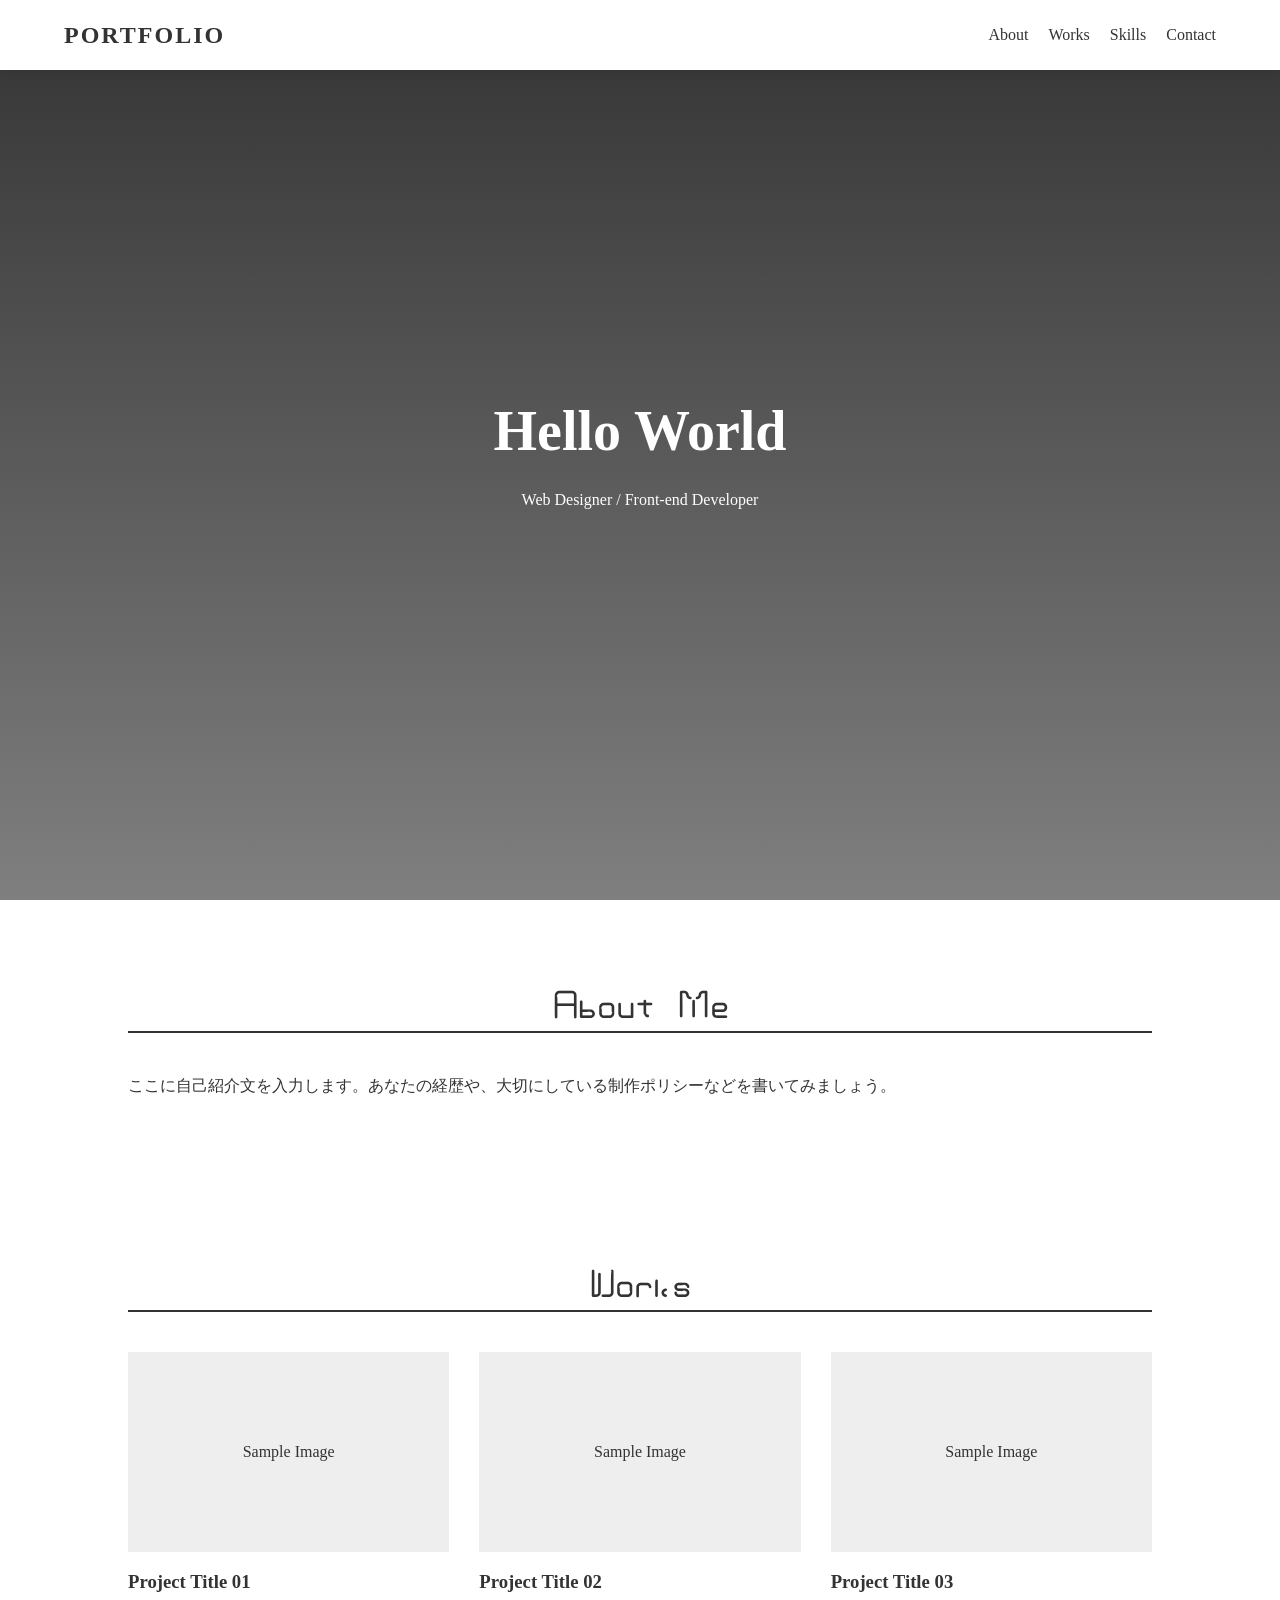
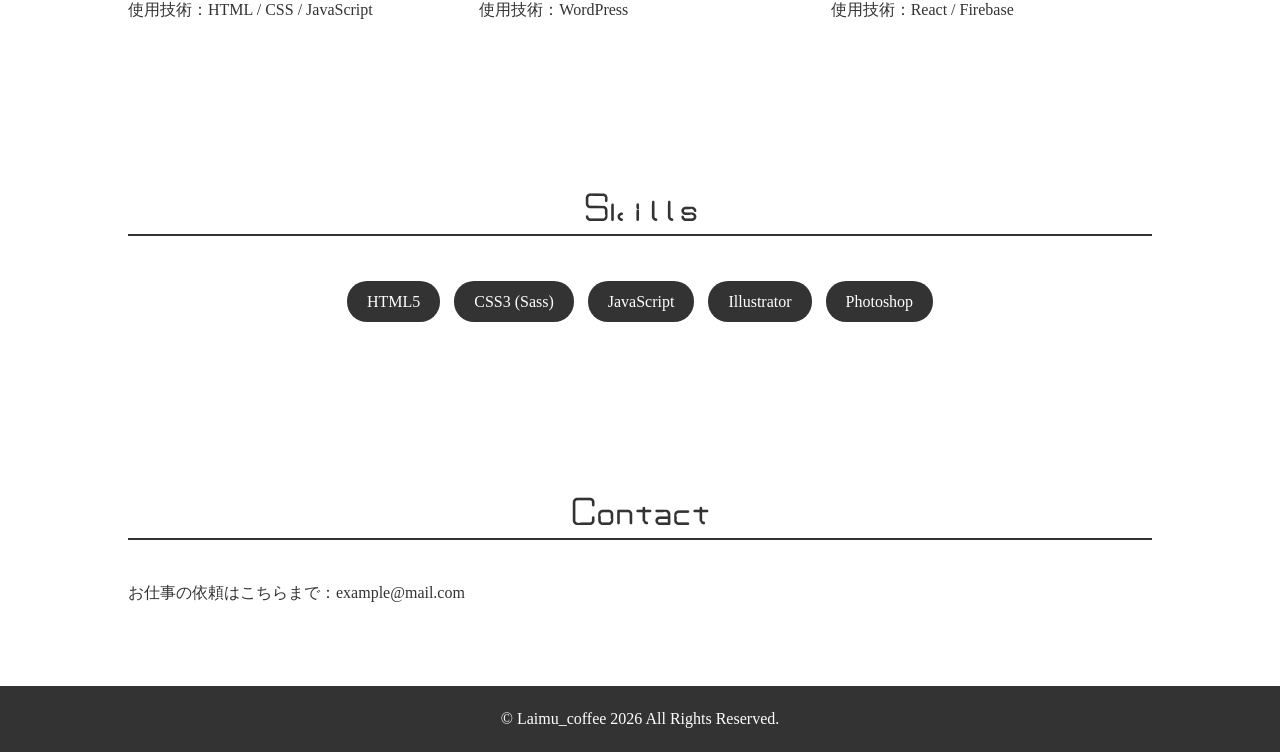
==== index.html @ a6d8a091 "細かい修正点の反映" ====
<!DOCTYPE html>
<html lang="ja">
<head>
    <meta charset="UTF-8">
    <meta name="viewport" content="width=device-width, initial-scale=1.0">
    <title>My Portfolio</title>
    <link rel="stylesheet" href="style.css">
</head>
<body>
    <header>
        <nav>
            <div class="logo">PORTFOLIO</div>
            <ul>
                <li><a href="#about">About</a></li>
                <li><a href="#works">Works</a></li>
                <li><a href="#skills">Skills</a></li>
                <li><a href="#contact">Contact</a></li>
            </ul>
        </nav>
    </header>

    <main>
        <section class="hero">
            <h1>Hello World</h1>
            <p>Web Designer / Front-end Developer</p>
        </section>

        <section id="about" class="container">
            <h2>About Me</h2>
            <div class="about-flex">
                <div class="about-text">
                    <p>ここに自己紹介文を入力します。あなたの経歴や、大切にしている制作ポリシーなどを書いてみましょう。</p>
                </div>
            </div>
        </section>

        <section id="works" class="container">
            <h2>Works</h2>
            <div class="grid">
                <div class="card">
                    <div class="work-img">Sample Image</div>
                    <h3>Project Title 01</h3>
                    <p>使用技術：HTML / CSS / JavaScript</p>
                </div>
                <div class="card">
                    <div class="work-img">Sample Image</div>
                    <h3>Project Title 02</h3>
                    <p>使用技術：WordPress</p>
                </div>
                <div class="card">
                    <div class="work-img">Sample Image</div>
                    <h3>Project Title 03</h3>
                    <p>使用技術：React / Firebase</p>
                </div>
            </div>
        </section>
        
        <section id="skills" class="container">
            <h2>Skills</h2>
            <div class="skills-list">
                <span>HTML5</span>
                <span>CSS3 (Sass)</span>
                <span>JavaScript</span>
                <span>Illustrator</span>
                <span>Photoshop</span>
            </div>
        </section>

        <section id="contact" class="container">
            <h2>Contact</h2>
            <p>お仕事の依頼はこちらまで：example@mail.com</p>
        </section>
    </main>

    <footer>
        <p>&copy; Laimu_coffee 2026 All Rights Reserved.</p>
    </footer>
</body>
</html>
---- style.css ----
@font-face {
    font-family: 'yuru-gothic';
    src: url('Font/yuru-gothic.otf');
}

@font-face {
    font-family: 'Tsukuhou';
    src: url(Font/TsukuhouMincho-Regular.ttf);
}
/* 基本設定 */
* {
    margin: 0;
    padding: 0;
    box-sizing: border-box;
    font-family: 'Tsukuhou';
}

body {
    font-family: 'Helvetica Neue', Arial, sans-serif;
    line-height: 1.6;
    color: #333;
    scroll-behavior: smooth;
}

a {
    text-decoration: none;
    color: inherit;
}

li {
    list-style: none;
}

.container {
    padding: 80px 10%;
    max-width: 1500px;
    margin: 0 auto;
}

h2 {
    font-size: 2rem;
    text-align: center;
    margin-bottom: 40px;
    border-bottom: 2px solid #333;

    
    display: inline-block;
    position: relative;
    left: 50%;
    width: 100%;

    transform: translateX(-50%);
    font-family: yuru-gothic;
}

/* ヘッダー */
header {
    background: #fff;
    height: 70px;
    display: flex;
    align-items: center;
    position: fixed;
    width: 100%;
    top: 0;
    z-index: 1000;
    box-shadow: 0 2px 10px rgba(0,0,0,0.1);
}

nav {
    display: flex;
    justify-content: space-between;
    align-items: center;
    width: 90%;
    margin: 0 auto;
}

.logo {
    font-weight: bold;
    font-size: 1.5rem;
    letter-spacing: 2px;
}

nav ul {
    display: flex;
}

nav ul li {
    margin-left: 20px;
}

/* ヒーローセクション */
.hero {
    height: 100vh;
    
    background: linear-gradient(rgba(0, 0, 0, .8), rgba(0, 0, 0, .5)), url('https://user0514.cdnw.net/shared/img/thumb/chp-PAKE4079_TP_V.jpg');

    color: #fff;
    background-size: cover;
    display: flex;
    flex-direction: column;
    justify-content: center;
    align-items: center;
    text-align: center;
}

.hero h1 {
    font-size: 3.5rem;
    margin-bottom: 10px;
}

/* グリッドレイアウト（制作実績） */
.grid {
    display: grid;
    grid-template-columns: repeat(auto-fit, minmax(300px, 1fr));
    gap: 30px;
}

.work-img {
    background: #eee;
    height: 200px;
    display: flex;
    align-items: center;
    justify-content: center;
    margin-bottom: 15px;
}

/* スキル */
.skills-list {
    text-align: center;
}

.skills-list span {
    display: inline-block;
    background: #333;
    color: #fff;
    padding: 8px 20px;
    border-radius: 20px;
    margin: 5px;
}

/* フッター */
footer {
    background: #333;
    color: #fff;
    text-align: center;
    padding: 20px 0;
}

/* レスポンシブ（スマホ対応） */
@media (max-width: 768px) {
    .hero h1 { font-size: 2rem; }
    nav ul { display: none; } /* 本来はハンバーガーメニューにするのが理想 */
}
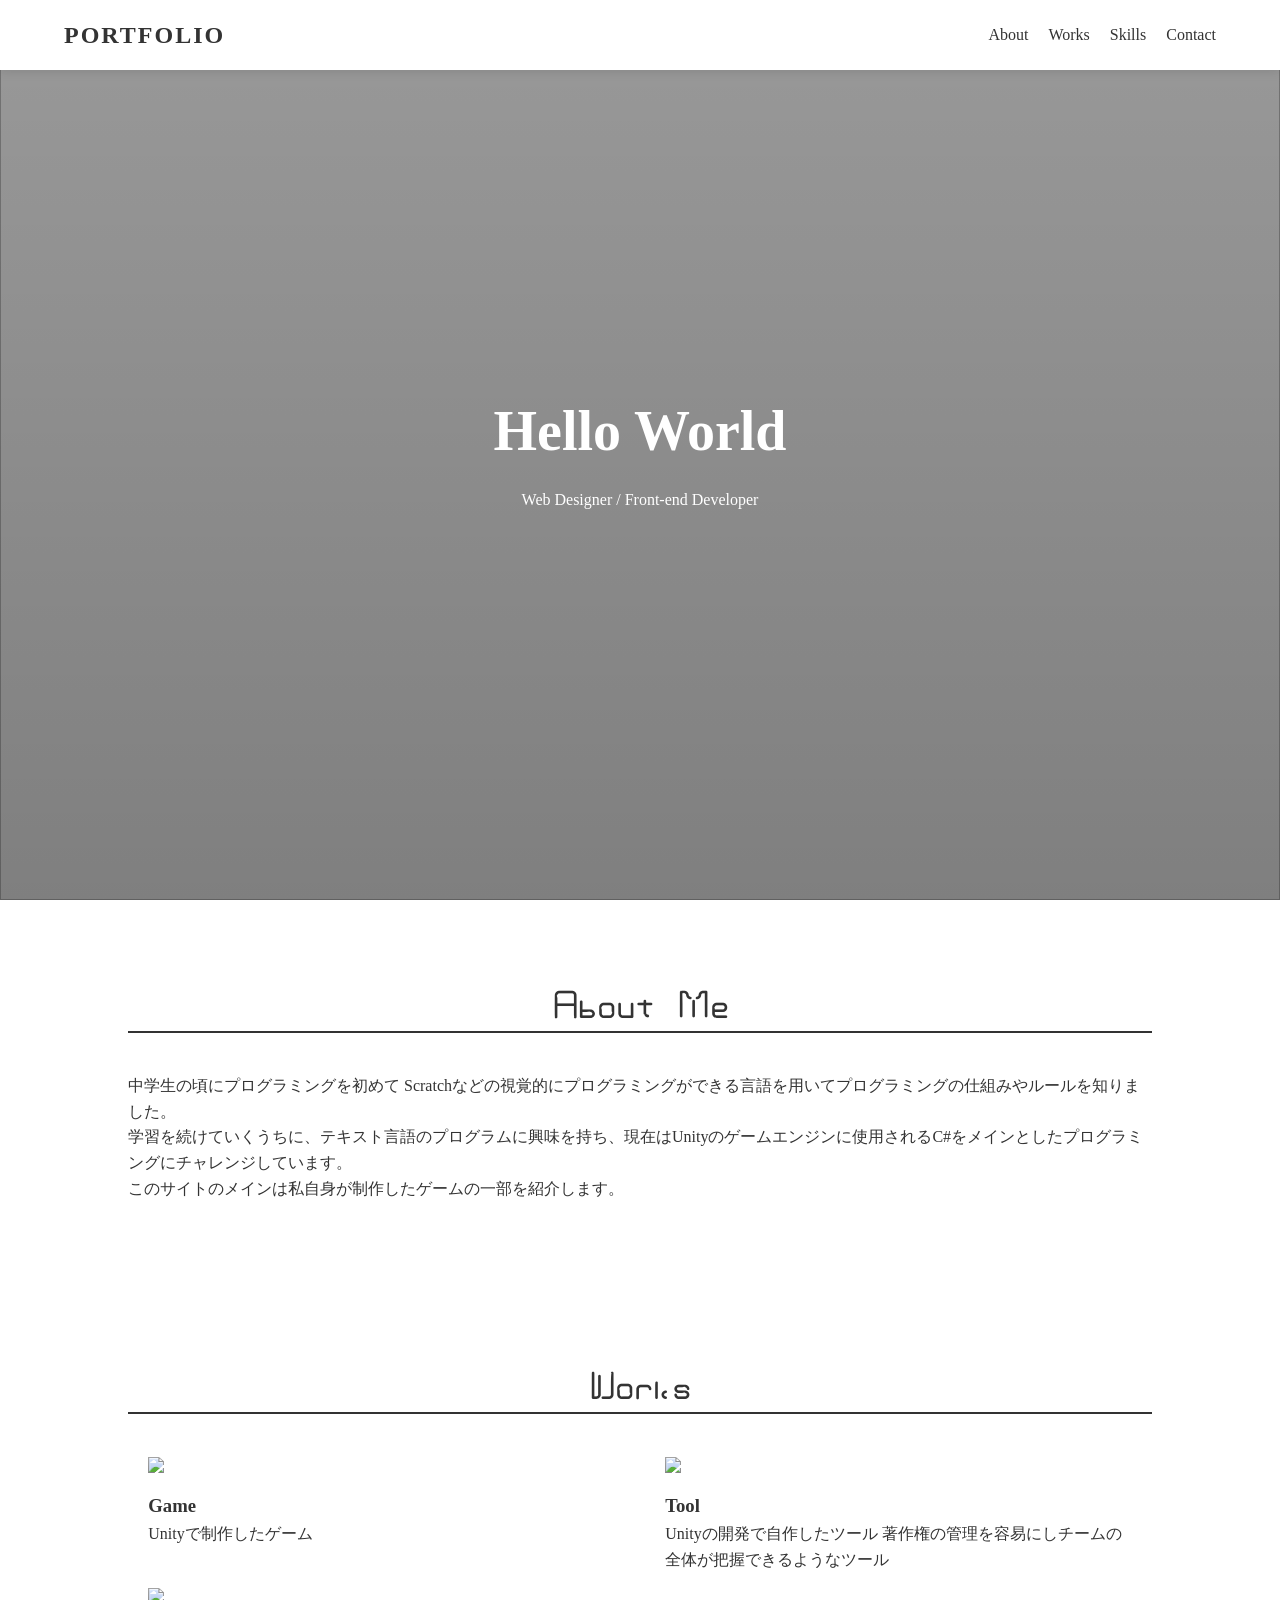
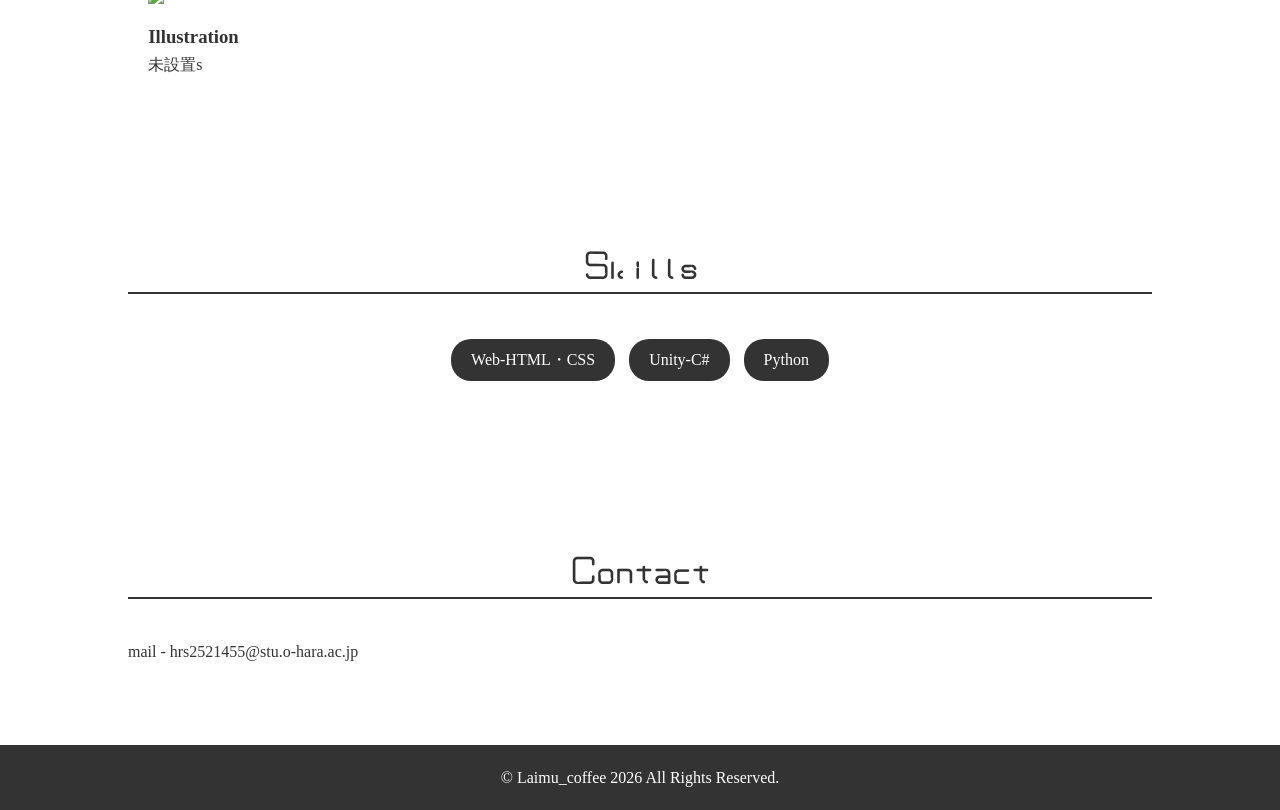
==== commit 536cba8d: "Update" ====
--- a/index.html
+++ b/index.html
@@ -3,13 +3,13 @@
 <head>
     <meta charset="UTF-8">
     <meta name="viewport" content="width=device-width, initial-scale=1.0">
-    <title>My Portfolio</title>
+    <title>Portfolio</title>
     <link rel="stylesheet" href="style.css">
 </head>
 <body>
     <header>
         <nav>
-            <div class="logo">PORTFOLIO</div>
+            <div class="logo"><a href="index.html">PORTFOLIO</a></div>
             <ul>
                 <li><a href="#about">About</a></li>
                 <li><a href="#works">Works</a></li>
@@ -21,15 +21,23 @@
 
     <main>
         <section class="hero">
-            <h1>Hello World</h1>
-            <p>Web Designer / Front-end Developer</p>
+            <img src="https://user0514.cdnw.net/shared/img/thumb/susipaku_20240427003545_0033_D_TP_V.jpg">
+            <div class="text">
+                <h1>Hello World</h1>
+                <p>Web Designer / Front-end Developer</p>
+            </div>
+            
         </section>
 
         <section id="about" class="container">
             <h2>About Me</h2>
             <div class="about-flex">
                 <div class="about-text">
-                    <p>ここに自己紹介文を入力します。あなたの経歴や、大切にしている制作ポリシーなどを書いてみましょう。</p>
+                    <p>
+                        中学生の頃にプログラミングを初めて Scratchなどの視覚的にプログラミングができる言語を用いてプログラミングの仕組みやルールを知りました。<br>
+                        学習を続けていくうちに、テキスト言語のプログラムに興味を持ち、現在はUnityのゲームエンジンに使用されるC#をメインとしたプログラミングにチャレンジしています。<br>
+                        このサイトのメインは私自身が制作したゲームの一部を紹介します。
+                    </p>
                 </div>
             </div>
         </section>
@@ -38,19 +46,31 @@
             <h2>Works</h2>
             <div class="grid">
                 <div class="card">
-                    <div class="work-img">Sample Image</div>
-                    <h3>Project Title 01</h3>
-                    <p>使用技術：HTML / CSS / JavaScript</p>
+                    <a class="CardHolder" href="Game.html">
+                        <img class="CardButton" src="https://user0514.cdnw.net/shared/img/thumb/CGAGFVL1136_TP_V.jpg">
+                        <div class="overlay-text">Look Web</div>
+                    </a>
+                    <h3>Game</h3>
+                    <p>Unityで制作したゲーム</p>
+                    
                 </div>
                 <div class="card">
-                    <div class="work-img">Sample Image</div>
-                    <h3>Project Title 02</h3>
-                    <p>使用技術：WordPress</p>
+                    <a class="CardHolder" href="Tool.html">
+                        <img class="CardButton" src="https://user0514.cdnw.net/shared/img/thumb/CGAGFVL1136_TP_V.jpg">
+                        <div class="overlay-text">Look Web</div>
+                        
+                    </a>
+                    
+                    <h3>Tool</h3>
+                    <p>Unityの開発で自作したツール 著作権の管理を容易にしチームの全体が把握できるようなツール</p>
                 </div>
                 <div class="card">
-                    <div class="work-img">Sample Image</div>
-                    <h3>Project Title 03</h3>
-                    <p>使用技術：React / Firebase</p>
+                    <a class="CardHolder" href="Game.html">
+                        <img class="CardButton" src="https://user0514.cdnw.net/shared/img/thumb/CGAGFVL1136_TP_V.jpg">
+                        <div class="overlay-text">Look Web</div>
+                    </a>
+                    <h3>Illustration</h3>
+                    <p>未設置s</p>
                 </div>
             </div>
         </section>
@@ -58,17 +78,15 @@
         <section id="skills" class="container">
             <h2>Skills</h2>
             <div class="skills-list">
-                <span>HTML5</span>
-                <span>CSS3 (Sass)</span>
-                <span>JavaScript</span>
-                <span>Illustrator</span>
-                <span>Photoshop</span>
+                <span>Web-HTML・CSS</span>
+                <span>Unity-C#</span>
+                <span>Python</span>
             </div>
         </section>
 
         <section id="contact" class="container">
             <h2>Contact</h2>
-            <p>お仕事の依頼はこちらまで：example@mail.com</p>
+            <p>mail - hrs2521455@stu.o-hara.ac.jp</p>
         </section>
     </main>
 
--- a/style.css
+++ b/style.css
@@ -91,8 +91,8 @@
 /* ヒーローセクション */
 .hero {
     height: 100vh;
+    background: linear-gradient(rgba(0, 0, 0, .4), rgba(0, 0, 0, .5));
     
-    background: linear-gradient(rgba(0, 0, 0, .8), rgba(0, 0, 0, .5)), url('https://user0514.cdnw.net/shared/img/thumb/chp-PAKE4079_TP_V.jpg');
 
     color: #fff;
     background-size: cover;
@@ -101,6 +101,20 @@
     justify-content: center;
     align-items: center;
     text-align: center;
+}
+.hero img
+{
+    position: absolute;
+
+    width: 100%;
+    height: 100%;
+    z-index: -1;
+}
+
+
+.hero text
+{
+    position: relative;
 }
 
 .hero h1 {
@@ -111,20 +125,65 @@
 /* グリッドレイアウト（制作実績） */
 .grid {
     display: grid;
-    grid-template-columns: repeat(auto-fit, minmax(300px, 1fr));
-    gap: 30px;
-}
-
-.work-img {
-    background: #eee;
-    height: 200px;
-    display: flex;
+    grid-template-columns: repeat(auto-fit, minmax(350px, 1fr));
+    gap: 10px;
+}
+
+.card
+{
+    padding: 3px 4%;
+    max-width: 1500px;
+    height:auto;
+}
+
+.CardButton
+{
+    height: auto;
+    width: 100%;
+    display: block;
     align-items: center;
     justify-content: center;
-    margin-bottom: 15px;
-}
-
-/* スキル */
+    margin-bottom: 18px;
+}
+
+.CardHolder {
+    position: relative;
+    display: block;
+    width: 100%;
+    overflow: hidden; 
+    transition: background-color 0.3s ease;
+}
+
+.card img {
+    width: 100%;
+    height: auto;
+    display: block;
+    transition: filter 0.3s ease, transform 0.3s ease; 
+    z-index: 1;
+}
+
+.card:hover img {
+    filter: brightness(70%); 
+    transform: scale(1.15);  
+}
+.overlay-text {
+    position: absolute;
+    top: 50%;
+    left: 50%;
+    transform: translate(-50%, -50%);
+    color: #ffffff; 
+    font-weight: bold;
+    font-size: 1.2rem;
+    letter-spacing: 2px;
+    opacity: 0;
+    transition: 0.2s;
+    white-space: nowrap;
+    z-index: 2;
+}
+.card:hover .overlay-text {
+    opacity: 1; 
+}
+
 .skills-list {
     text-align: center;
 }
@@ -146,8 +205,7 @@
     padding: 20px 0;
 }
 
-/* レスポンシブ（スマホ対応） */
 @media (max-width: 768px) {
     .hero h1 { font-size: 2rem; }
-    nav ul { display: none; } /* 本来はハンバーガーメニューにするのが理想 */
+    nav ul { display: none; } 
 }
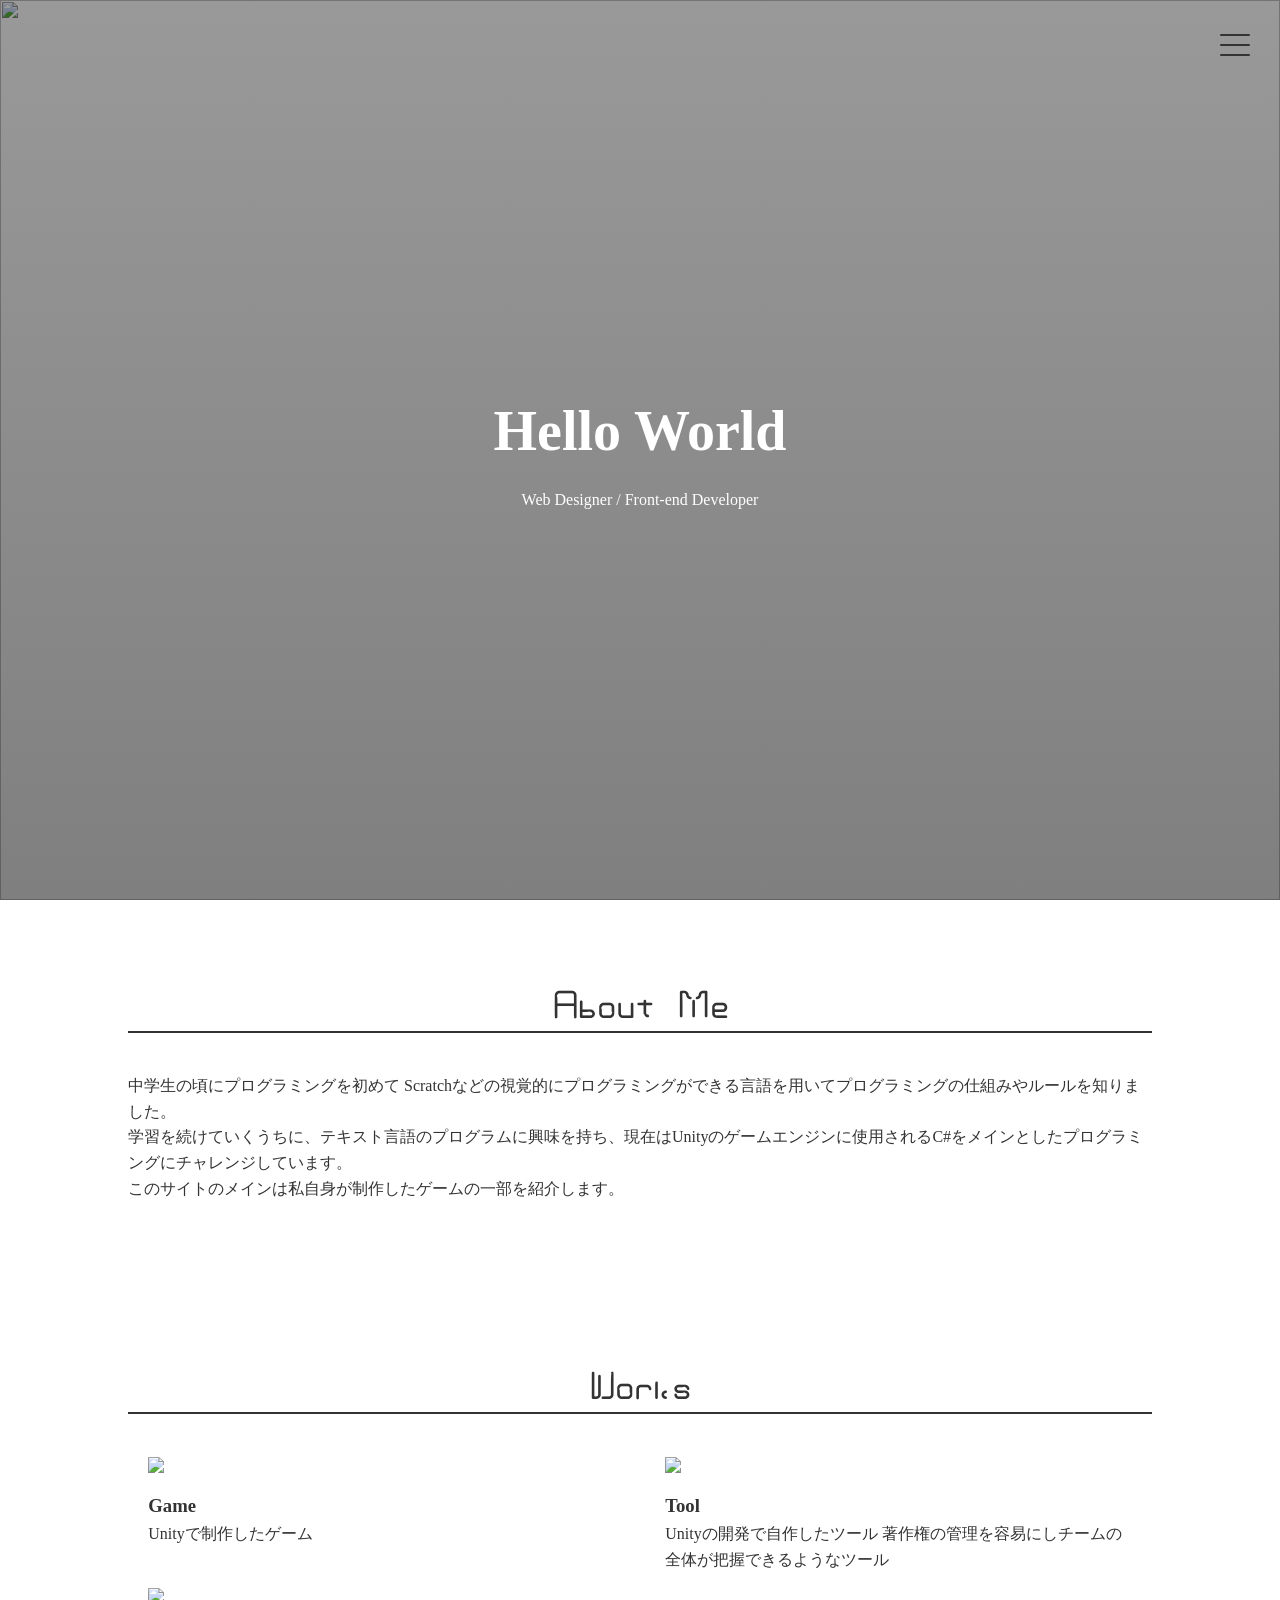
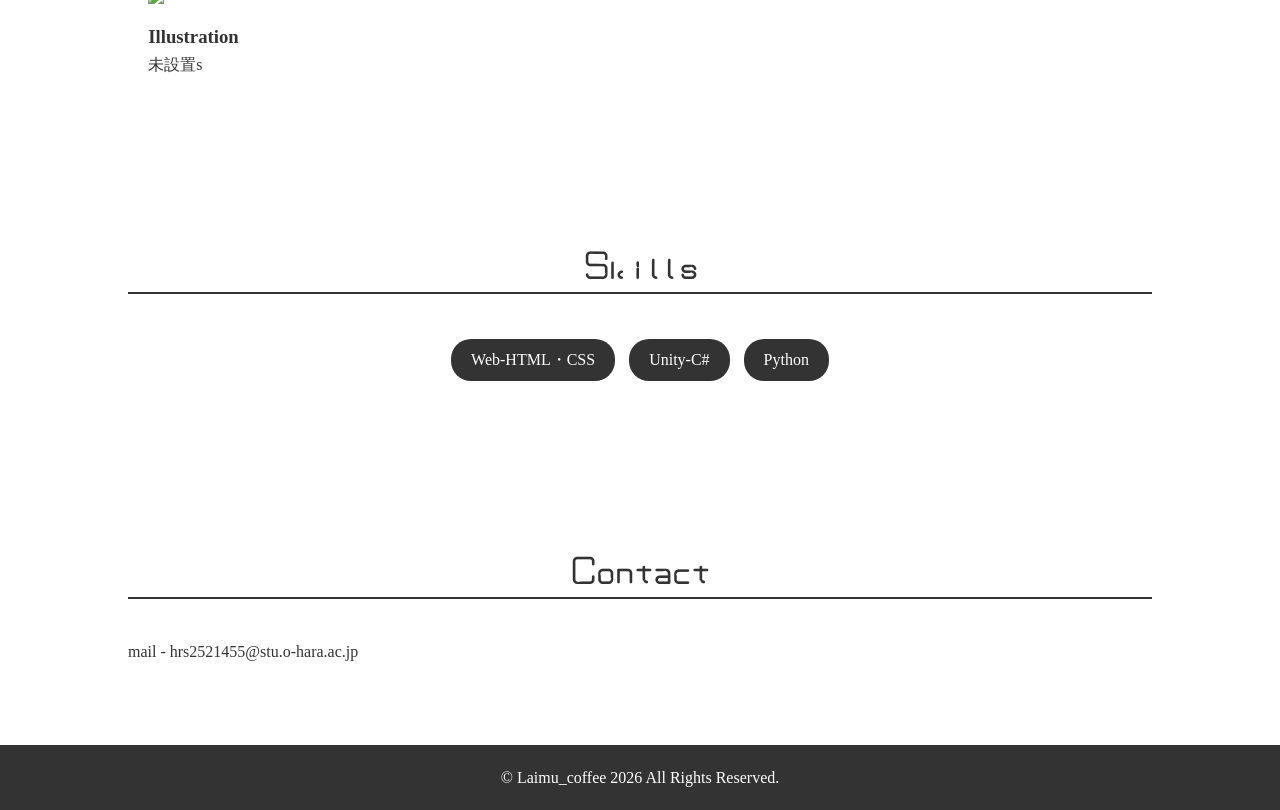
==== commit 5d440525: "update" ====
--- a/index.html
+++ b/index.html
@@ -7,6 +7,7 @@
     <link rel="stylesheet" href="style.css">
 </head>
 <body>
+    <!--
     <header>
         <nav>
             <div class="logo"><a href="index.html">PORTFOLIO</a></div>
@@ -17,6 +18,34 @@
                 <li><a href="#contact">Contact</a></li>
             </ul>
         </nav>
+        
+        
+    </header>
+-->
+
+
+    <header>
+        <div id="navArea">
+
+            <nav>
+                <div class="inner">
+                <ul>
+                    <li><a href="#">Text</a></li>
+                    <li><a href="#">Text</a></li>
+                    <li><a href="#">Text</a></li>
+                </ul>
+                </div>
+            </nav>
+
+            <div class="toggle_btn">
+                <span></span>
+                <span></span>
+                <span></span>
+            </div>
+
+            <div id="mask"></div>
+
+        </div>
     </header>
 
     <main>
@@ -94,4 +123,5 @@
         <p>&copy; Laimu_coffee 2026 All Rights Reserved.</p>
     </footer>
 </body>
+    <script src="Script.js" async></script>
 </html>
--- a/style.css
+++ b/style.css
@@ -54,6 +54,8 @@
 }
 
 /* ヘッダー */
+
+/*
 header {
     background: #fff;
     height: 70px;
@@ -65,7 +67,6 @@
     z-index: 1000;
     box-shadow: 0 2px 10px rgba(0,0,0,0.1);
 }
-
 nav {
     display: flex;
     justify-content: space-between;
@@ -73,13 +74,132 @@
     width: 90%;
     margin: 0 auto;
 }
+    */
+
 
 .logo {
     font-weight: bold;
     font-size: 1.5rem;
     letter-spacing: 2px;
 }
-
+/*ハンバーガーメニュー*/
+nav {
+  display: block;
+  position: fixed;
+  top: 0;
+  left: -300px;
+  bottom: 0;
+  width: 300px;
+  background: #ffffff;
+  overflow-x: hidden;
+  overflow-y: auto;
+  -webkit-overflow-scrolling: touch;
+  transition: all .5s;
+  z-index: 3;
+  opacity: 0;
+}
+.open nav {
+  left: 0;
+  opacity: 1;
+}
+nav .inner {
+  padding: 25px;
+}
+nav .inner ul {
+  list-style: none;
+  margin: 0;
+  padding: 0;
+}
+nav .inner ul li {
+  position: relative;
+  margin: 0;
+  border-bottom: 1px solid #333;
+}
+nav .inner ul li a {
+  display: block;
+  color: #333;
+  font-size: 14px;
+  padding: 1em;
+  text-decoration: none;
+  transition-duration: 0.2s;
+}
+nav .inner ul li a:hover {
+  background: #e4e4e4;
+}
+@media screen and (max-width: 767px) {
+  nav {
+    left: -220px;
+    width: 220px;
+  }
+}
+/*============
+.toggle_btn
+=============*/
+.toggle_btn {
+  display: block;
+  position: fixed;
+  top: 30px;
+  right: 30px;
+  width: 30px;
+  height: 30px;
+  transition: all .5s;
+  cursor: pointer;
+  z-index: 3;
+}
+.toggle_btn span {
+  display: block;
+  position: absolute;
+  left: 0;
+  width: 30px;
+  height: 2px;
+  background-color: #333;
+  border-radius: 4px;
+  transition: all .5s;
+}
+.toggle_btn span:nth-child(1) {
+  top: 4px;
+}
+.toggle_btn span:nth-child(2) {
+  top: 14px;
+}
+.toggle_btn span:nth-child(3) {
+  bottom: 4px;
+}
+.open .toggle_btn span {
+  background-color: #fff;
+}
+.open .toggle_btn span:nth-child(1) {
+  -webkit-transform: translateY(10px) rotate(-315deg);
+  transform: translateY(10px) rotate(-315deg);
+}
+.open .toggle_btn span:nth-child(2) {
+  opacity: 0;
+}
+.open .toggle_btn span:nth-child(3) {
+  -webkit-transform: translateY(-10px) rotate(315deg);
+  transform: translateY(-10px) rotate(315deg);
+}
+/*============
+#mask
+=============*/
+#mask {
+  display: none;
+  transition: all .5s;
+}
+.open #mask {
+  display: block;
+  position: fixed;
+  top: 0;
+  left: 0;
+  width: 100%;
+  height: 100%;
+  background: #000;
+  opacity: .8;
+  z-index: 2;
+  cursor: pointer;
+}
+/*pc用*/
+/*
 nav ul {
     display: flex;
 }
@@ -87,6 +207,7 @@
 nav ul li {
     margin-left: 20px;
 }
+*/
 
 /* ヒーローセクション */
 .hero {
@@ -105,7 +226,7 @@
 .hero img
 {
     position: absolute;
-
+    object-fit: cover;
     width: 100%;
     height: 100%;
     z-index: -1;
@@ -205,6 +326,117 @@
     padding: 20px 0;
 }
 
+/*注意書き*/
+.note-box {
+  background-color: #f8f9fa;
+  border-left: 5px solid #07daff;
+  padding: 15px 20px;
+  margin: 20px 0;
+}
+
+.note-box ul {
+  list-style: none; 
+  padding: 0;
+  margin: 0;
+}
+
+.note-box li {
+  position: relative;
+  padding-left: 20px;
+  line-height: 1.7;
+}
+
+.note-box li::before {
+  content: "||";
+  position: absolute;
+  left: 0;
+  color: #a4c1c5;
+  font-weight: bold;
+}
+/*手順表*/
+
+
+.flow-container {
+  display: flex;
+  flex-wrap: wrap;
+  gap: 40px 0; 
+  padding: 20px;
+}
+
+.flow-item {
+  flex: 1 1 250px; 
+  min-width: 200px;
+  display: flex;
+  flex-direction: column;
+  align-items: center;
+  position: relative;
+}
+
+.flow-item::before {
+  content: "";
+  position: absolute;
+  background: #d1d1d1;
+  z-index: 0;
+}
+
+@media (min-width: 601px) {
+  .flow-item::before {
+    top: 20px; 
+    left: 0;
+    width: 100%;
+    height: 2px;
+  }
+}
+
+@media (max-width: 600px) {
+  .flow-container {
+    flex-direction: column;
+  }
+  .flow-item {
+    flex-direction: row;
+    align-items: flex-start;
+    gap: 20px;
+  }
+  .flow-item::before {
+    top: 0;
+    left: 20px; 
+    width: 2px;
+    height: 100%;
+  }
+}
+
+.flow-node {
+  width: 40px;
+  height: 40px;
+  background-color: #007bff;
+  color: white;
+  border-radius: 50%;
+  display: flex;
+  align-items: center;
+  justify-content: center;
+  font-weight: bold;
+  position: relative;
+  z-index: 1; 
+  border: 4px solid #fff; 
+  box-sizing: border-box;
+}
+
+.flow-text {
+  padding: 10px;
+  text-align: center;
+  z-index: 1;
+  background: #fff; 
+}
+
+@media (max-width: 600px) {
+  .flow-text {
+    text-align: left;
+    padding-top: 0;
+  }
+}
+
+
+
 @media (max-width: 768px) {
     .hero h1 { font-size: 2rem; }
     nav ul { display: none; } 
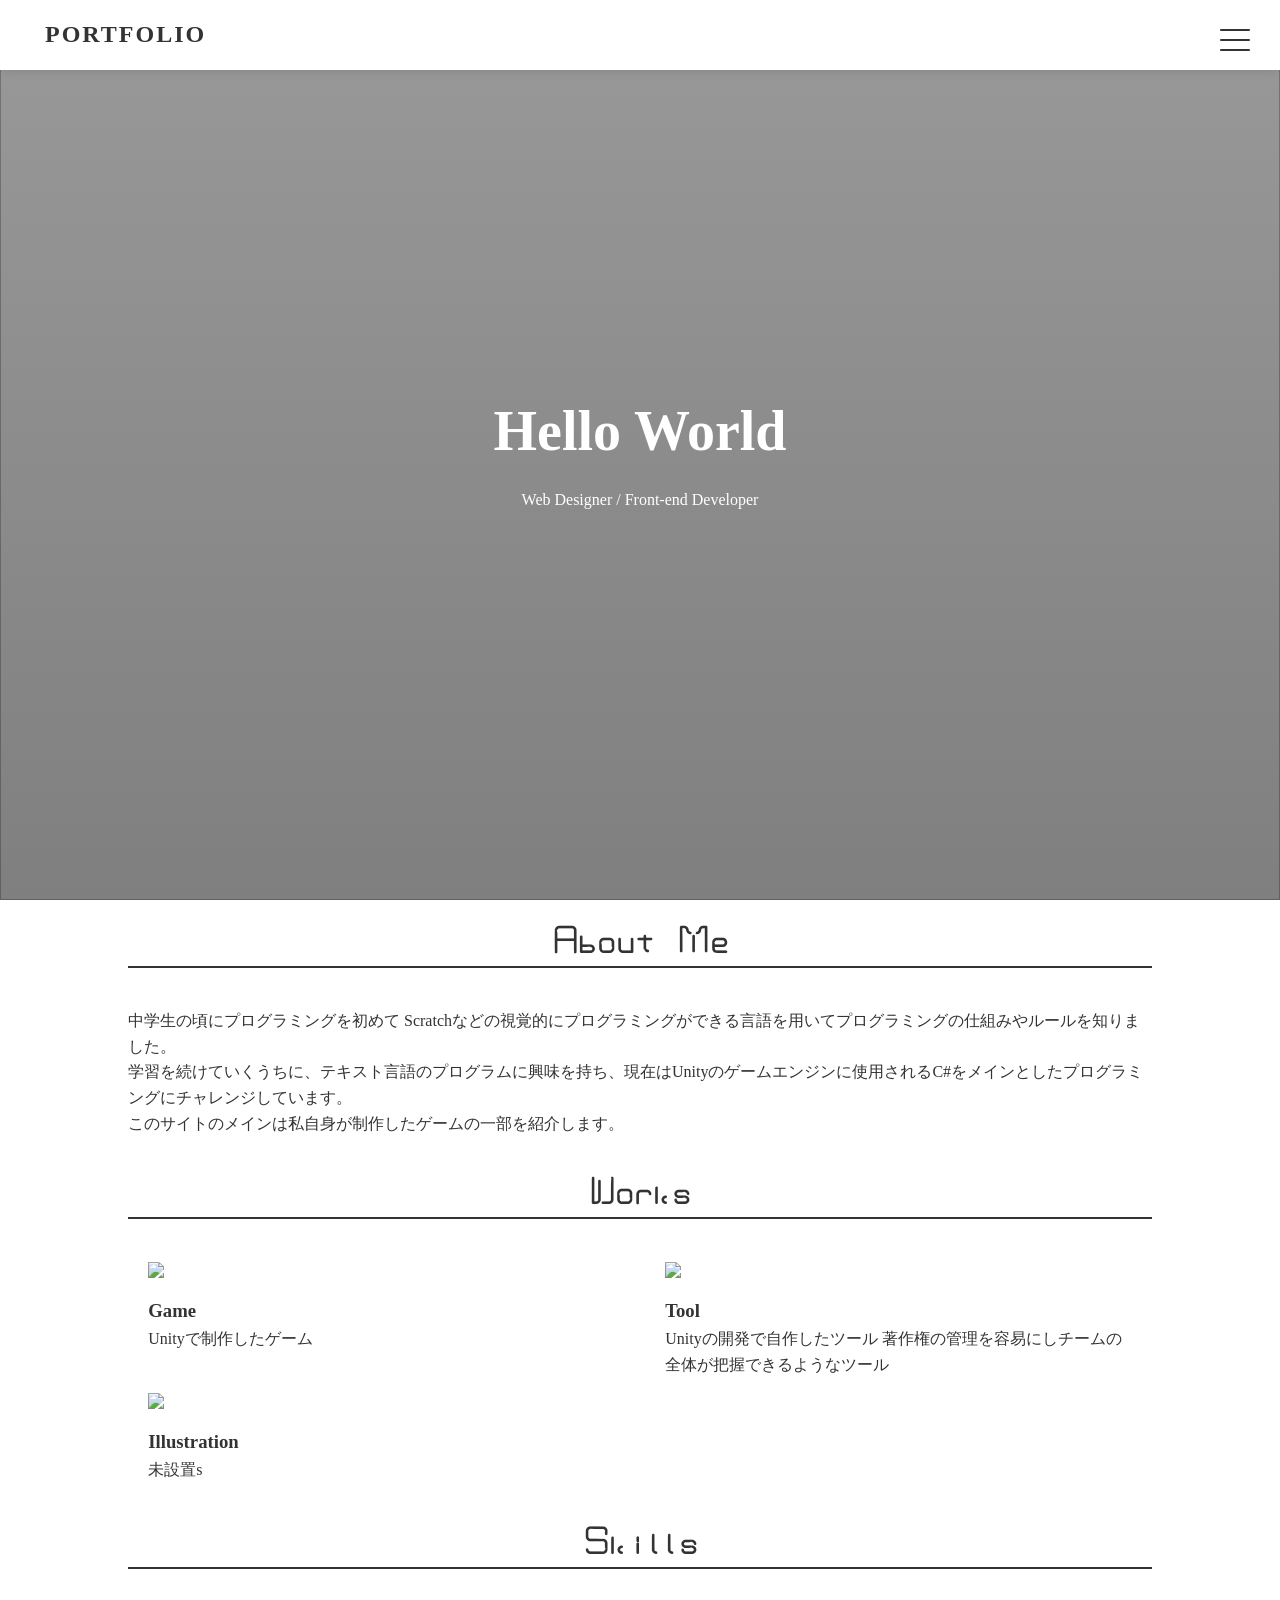
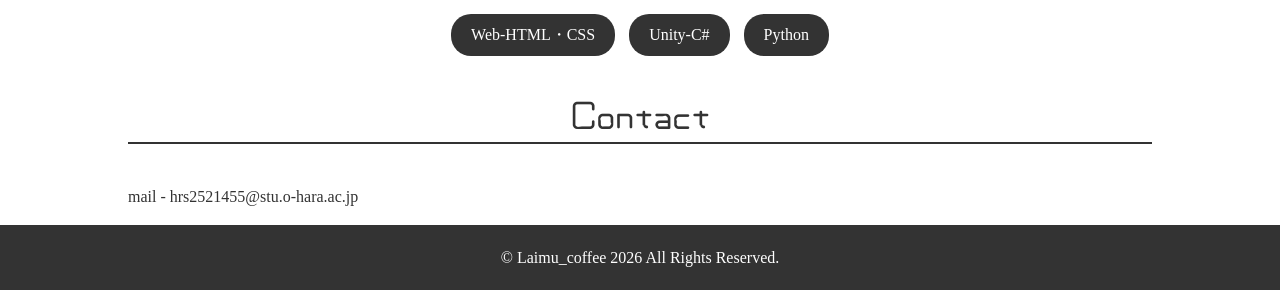
==== commit 8fc3d28d: "toolのインデックスを整理してアップデート" ====
--- a/index.html
+++ b/index.html
@@ -6,122 +6,107 @@
     <title>Portfolio</title>
     <link rel="stylesheet" href="style.css">
 </head>
-<body>
-    <!--
-    <header>
-        <nav>
-            <div class="logo"><a href="index.html">PORTFOLIO</a></div>
-            <ul>
-                <li><a href="#about">About</a></li>
-                <li><a href="#works">Works</a></li>
-                <li><a href="#skills">Skills</a></li>
-                <li><a href="#contact">Contact</a></li>
-            </ul>
-        </nav>
-        
-        
-    </header>
--->
+    <body>
+        <header>
+            <div id="navArea">
 
+                <div class="logo"><a href="index.html">PORTFOLIO</a></div>
+                <nav>
+                    <div class="inner">
+                    <ul>
+                        <li><a href="#about">About</a></li>
+                        <li><a href="#works">Works</a></li>
+                        <li><a href="#skills">Skills</a></li>
+                        <li><a href="#contact">Contact</a></li>
+                    </ul>
+                    </div>
+                </nav>
 
-    <header>
-        <div id="navArea">
+                <div class="toggle_btn">
+                    <span></span>
+                    <span></span>
+                    <span></span>
+                </div>
 
-            <nav>
-                <div class="inner">
-                <ul>
-                    <li><a href="#">Text</a></li>
-                    <li><a href="#">Text</a></li>
-                    <li><a href="#">Text</a></li>
-                </ul>
+                <div id="mask"></div>
+
+            </div>
+        </header>
+
+        <main>
+            <section class="hero">
+                <img src="https://user0514.cdnw.net/shared/img/thumb/susipaku_20240427003545_0033_D_TP_V.jpg">
+                <div class="text">
+                    <h1>Hello World</h1>
+                    <p>Web Designer / Front-end Developer</p>
                 </div>
-            </nav>
+                
+            </section>
 
-            <div class="toggle_btn">
-                <span></span>
-                <span></span>
-                <span></span>
-            </div>
+            <section id="about" class="container">
+                <h2>About Me</h2>
+                <div class="about-flex">
+                    <div class="about-text">
+                        <p>
+                            中学生の頃にプログラミングを初めて Scratchなどの視覚的にプログラミングができる言語を用いてプログラミングの仕組みやルールを知りました。<br>
+                            学習を続けていくうちに、テキスト言語のプログラムに興味を持ち、現在はUnityのゲームエンジンに使用されるC#をメインとしたプログラミングにチャレンジしています。<br>
+                            このサイトのメインは私自身が制作したゲームの一部を紹介します。
+                        </p>
+                    </div>
+                </div>
+            </section>
 
-            <div id="mask"></div>
+            <section id="works" class="container">
+                <h2>Works</h2>
+                <div class="grid">
+                    <div class="card">
+                        <a class="CardHolder" href="Game.html">
+                            <img class="CardButton" src="https://user0514.cdnw.net/shared/img/thumb/CGAGFVL1136_TP_V.jpg">
+                            <div class="overlay-text">Look Web</div>
+                        </a>
+                        <h3>Game</h3>
+                        <p>Unityで制作したゲーム</p>
+                        
+                    </div>
+                    <div class="card">
+                        <a class="CardHolder" href="Tool.html">
+                            <img class="CardButton" src="https://user0514.cdnw.net/shared/img/thumb/CGAGFVL1136_TP_V.jpg">
+                            <div class="overlay-text">Look Web</div>
+                            
+                        </a>
+                        
+                        <h3>Tool</h3>
+                        <p>Unityの開発で自作したツール 著作権の管理を容易にしチームの全体が把握できるようなツール</p>
+                    </div>
+                    <div class="card">
+                        <a class="CardHolder" href="Game.html">
+                            <img class="CardButton" src="https://user0514.cdnw.net/shared/img/thumb/CGAGFVL1136_TP_V.jpg">
+                            <div class="overlay-text">Look Web</div>
+                        </a>
+                        <h3>Illustration</h3>
+                        <p>未設置s</p>
+                    </div>
+                </div>
+            </section>
+            
+            <section id="skills" class="container">
+                <h2>Skills</h2>
+                <div class="skills-list">
+                    <span>Web-HTML・CSS</span>
+                    <span>Unity-C#</span>
+                    <span>Python</span>
+                </div>
+            </section>
 
-        </div>
-    </header>
+            <section id="contact" class="container">
+                <h2>Contact</h2>
+                <p>mail - hrs2521455@stu.o-hara.ac.jp</p>
+            </section>
+        </main>
 
-    <main>
-        <section class="hero">
-            <img src="https://user0514.cdnw.net/shared/img/thumb/susipaku_20240427003545_0033_D_TP_V.jpg">
-            <div class="text">
-                <h1>Hello World</h1>
-                <p>Web Designer / Front-end Developer</p>
-            </div>
-            
-        </section>
-
-        <section id="about" class="container">
-            <h2>About Me</h2>
-            <div class="about-flex">
-                <div class="about-text">
-                    <p>
-                        中学生の頃にプログラミングを初めて Scratchなどの視覚的にプログラミングができる言語を用いてプログラミングの仕組みやルールを知りました。<br>
-                        学習を続けていくうちに、テキスト言語のプログラムに興味を持ち、現在はUnityのゲームエンジンに使用されるC#をメインとしたプログラミングにチャレンジしています。<br>
-                        このサイトのメインは私自身が制作したゲームの一部を紹介します。
-                    </p>
-                </div>
-            </div>
-        </section>
-
-        <section id="works" class="container">
-            <h2>Works</h2>
-            <div class="grid">
-                <div class="card">
-                    <a class="CardHolder" href="Game.html">
-                        <img class="CardButton" src="https://user0514.cdnw.net/shared/img/thumb/CGAGFVL1136_TP_V.jpg">
-                        <div class="overlay-text">Look Web</div>
-                    </a>
-                    <h3>Game</h3>
-                    <p>Unityで制作したゲーム</p>
-                    
-                </div>
-                <div class="card">
-                    <a class="CardHolder" href="Tool.html">
-                        <img class="CardButton" src="https://user0514.cdnw.net/shared/img/thumb/CGAGFVL1136_TP_V.jpg">
-                        <div class="overlay-text">Look Web</div>
-                        
-                    </a>
-                    
-                    <h3>Tool</h3>
-                    <p>Unityの開発で自作したツール 著作権の管理を容易にしチームの全体が把握できるようなツール</p>
-                </div>
-                <div class="card">
-                    <a class="CardHolder" href="Game.html">
-                        <img class="CardButton" src="https://user0514.cdnw.net/shared/img/thumb/CGAGFVL1136_TP_V.jpg">
-                        <div class="overlay-text">Look Web</div>
-                    </a>
-                    <h3>Illustration</h3>
-                    <p>未設置s</p>
-                </div>
-            </div>
-        </section>
-        
-        <section id="skills" class="container">
-            <h2>Skills</h2>
-            <div class="skills-list">
-                <span>Web-HTML・CSS</span>
-                <span>Unity-C#</span>
-                <span>Python</span>
-            </div>
-        </section>
-
-        <section id="contact" class="container">
-            <h2>Contact</h2>
-            <p>mail - hrs2521455@stu.o-hara.ac.jp</p>
-        </section>
-    </main>
-
-    <footer>
-        <p>&copy; Laimu_coffee 2026 All Rights Reserved.</p>
-    </footer>
-</body>
-    <script src="Script.js" async></script>
+        <footer>
+            <p>&copy; Laimu_coffee 2026 All Rights Reserved.</p>
+        </footer>
+    </body>
+<script src="Script.js"></script>
 </html>
--- a/style.css
+++ b/style.css
@@ -32,7 +32,7 @@
 }
 
 .container {
-    padding: 80px 10%;
+    padding: 15px 10%;
     max-width: 1500px;
     margin: 0 auto;
 }
@@ -54,12 +54,10 @@
 }
 
 /* ヘッダー */
-
-/*
 header {
     background: #fff;
     height: 70px;
-    display: flex;
+    display: block;
     align-items: center;
     position: fixed;
     width: 100%;
@@ -67,6 +65,8 @@
     z-index: 1000;
     box-shadow: 0 2px 10px rgba(0,0,0,0.1);
 }
+/*
+
 nav {
     display: flex;
     justify-content: space-between;
@@ -77,7 +77,12 @@
     */
 
 
-.logo {
+.logo a
+{
+    position: fixed;
+    
+    margin: 15px 45px auto 45px;
+
     font-weight: bold;
     font-size: 1.5rem;
     letter-spacing: 2px;
@@ -138,10 +143,13 @@
 .toggle_btn {
   display: block;
   position: fixed;
-  top: 30px;
+
+  align-items: center;
+  top: 25px;
   right: 30px;
   width: 30px;
   height: 30px;
+  
   transition: all .5s;
   cursor: pointer;
   z-index: 3;
@@ -179,6 +187,8 @@
   -webkit-transform: translateY(-10px) rotate(315deg);
   transform: translateY(-10px) rotate(315deg);
 }
+
+
 /*============
 #mask
 =============*/
@@ -434,10 +444,3 @@
     padding-top: 0;
   }
 }
-
-
-
-@media (max-width: 768px) {
-    .hero h1 { font-size: 2rem; }
-    nav ul { display: none; } 
-}
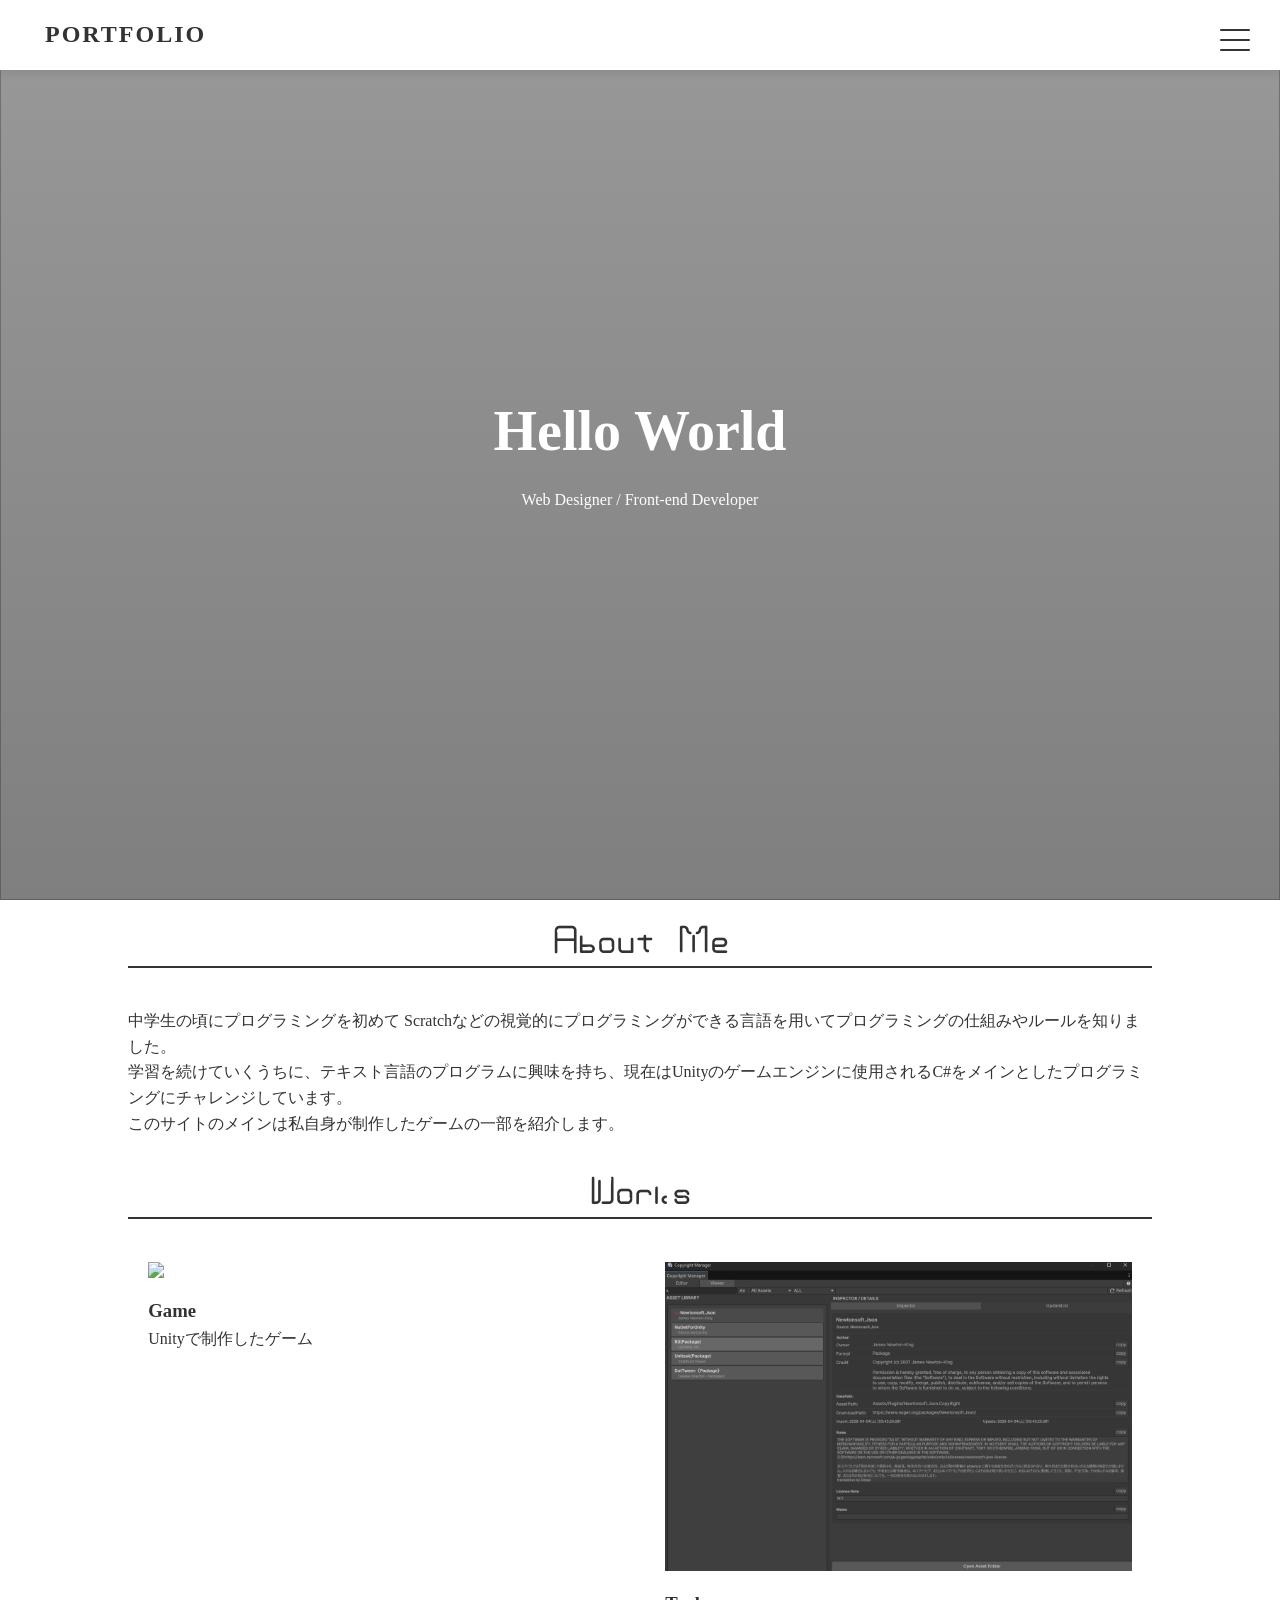
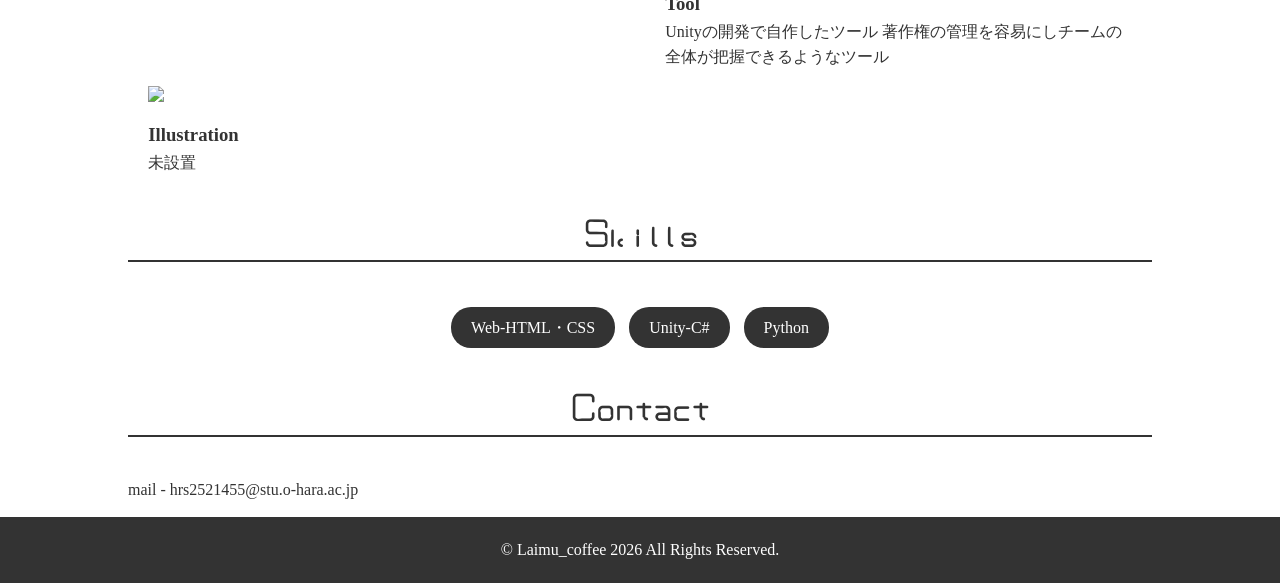
==== commit 16616de6: "Web完成" ====
--- a/index.html
+++ b/index.html
@@ -70,7 +70,7 @@
                     </div>
                     <div class="card">
                         <a class="CardHolder" href="Tool.html">
-                            <img class="CardButton" src="https://user0514.cdnw.net/shared/img/thumb/CGAGFVL1136_TP_V.jpg">
+                            <img class="CardButton" src="image/Tool/Title.png">
                             <div class="overlay-text">Look Web</div>
                             
                         </a>
@@ -79,12 +79,12 @@
                         <p>Unityの開発で自作したツール 著作権の管理を容易にしチームの全体が把握できるようなツール</p>
                     </div>
                     <div class="card">
-                        <a class="CardHolder" href="Game.html">
+                        <a class="CardHolder" href="Illustration.html">
                             <img class="CardButton" src="https://user0514.cdnw.net/shared/img/thumb/CGAGFVL1136_TP_V.jpg">
                             <div class="overlay-text">Look Web</div>
                         </a>
                         <h3>Illustration</h3>
-                        <p>未設置s</p>
+                        <p>未設置</p>
                     </div>
                 </div>
             </section>
--- a/style.css
+++ b/style.css
@@ -444,3 +444,116 @@
     padding-top: 0;
   }
 }
+
+.feature-container {
+  display: flex;
+  flex-wrap: wrap;
+  gap: 10px;
+  justify-content: center;
+  padding: 40px 20px;
+}
+
+.feature-container .feature-card {
+  outline: auto;
+
+  border-radius: 4px;
+  padding: 24px;
+  width: 320px;
+}
+
+.feature-container .main-title {
+  font-size: 1.4rem;
+  font-weight: 800;
+  color: #1a1a1a;
+  margin-bottom: 4px;
+  letter-spacing: 0.05em;
+}
+
+.feature-container .sub-title {
+  font-size: 0.85rem;
+  font-weight: 600;
+  color: #379197; 
+  text-transform: uppercase;
+  margin-bottom: 16px;
+  display: inline-block;
+  border-bottom: 1px solid #e0e0e0;
+  width: 100%;
+  padding-bottom: 8px;
+}
+
+.feature-container .description {
+  font-size: 0.95rem;
+  line-height: 1.7;
+  color: #4a4a4a;
+}
+
+/* レスポンシブ */
+@media (max-width: 768px) {
+  .feature-card {
+    width: 100%; /* スマホでは1列 */
+  }
+}
+
+/* 全体のレイアウト設定 */
+.Notfound {
+  margin: 0;
+  padding: 0;
+  color: #000000;
+  display: flex;
+  justify-content: center;
+  align-items: center;
+  height: 100vh;
+  overflow: hidden;
+}
+
+.Notfound .container {
+  text-align: center;
+}
+
+.Notfound .error-code {
+  font-size: 10rem;
+  font-weight: 900;
+  margin: 0;
+  letter-spacing: -5px;
+  position: relative;
+  font-family: 'yuru-gothic';
+  
+  animation: textflicker 2s infinite linear alternate-reverse;
+}
+
+/* テキスト部分 */
+.Notfound .error-text {
+  font-size: 1.5rem;
+  letter-spacing: 10px;
+  margin-bottom: 2rem;
+  font-family: 'yuru-gothic';
+
+  color: #000000;
+  opacity: 0.8;
+}
+
+.back-home {
+  display: inline-block;
+  padding: 12px 30px;
+  border: 2px solid black;
+  color: black;
+  text-decoration: none;
+  font-weight: bold;
+  transition: 0.3s;
+  border-radius: 5px;
+}
+
+.Notfound .back-home:hover {  
+  transition: 0.3s;
+  scale: 1.05;
+}
+
+/* グリッチエフェクトの動き */
+@keyframes textflicker {
+  from {
+    text-shadow: 1px 0 0 #ea36af, -2px 0 0 #75fa69;
+  }
+  to {
+    text-shadow: 2px 0.5px 2px #ea36af, -1px -0.5px 2px #75fa69;
+  }
+}
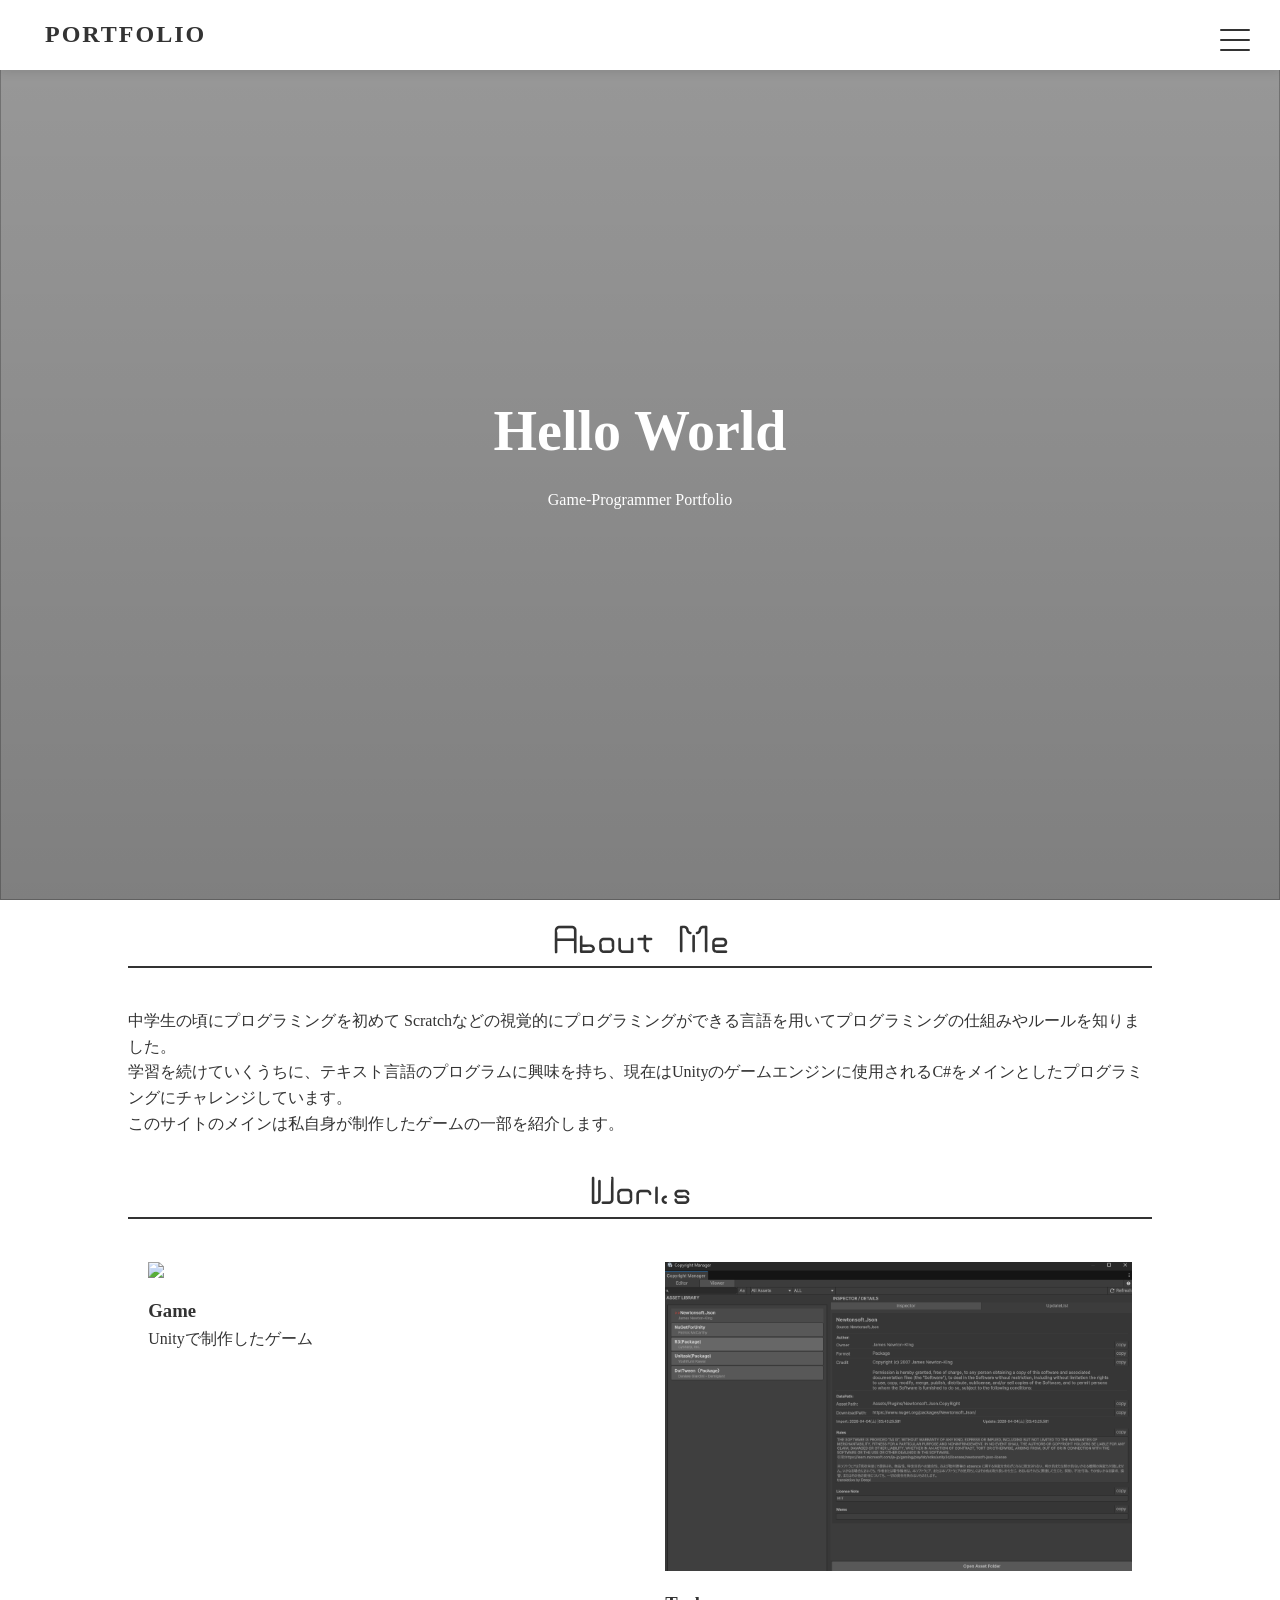
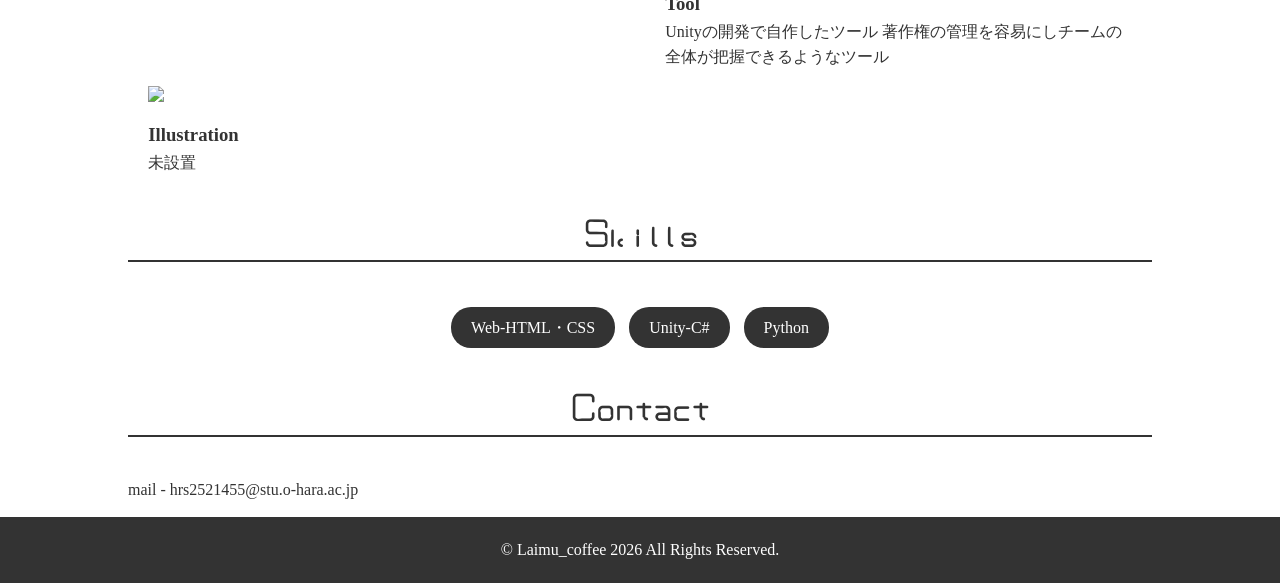
==== commit 971a49c7: "fiexd" ====
--- a/index.html
+++ b/index.html
@@ -38,7 +38,7 @@
                 <img src="https://user0514.cdnw.net/shared/img/thumb/susipaku_20240427003545_0033_D_TP_V.jpg">
                 <div class="text">
                     <h1>Hello World</h1>
-                    <p>Web Designer / Front-end Developer</p>
+                    <p>Game-Programmer Portfolio</p>
                 </div>
                 
             </section>
--- a/style.css
+++ b/style.css
@@ -487,10 +487,9 @@
   color: #4a4a4a;
 }
 
-/* レスポンシブ */
 @media (max-width: 768px) {
   .feature-card {
-    width: 100%; /* スマホでは1列 */
+    width: 100%; 
   }
 }
 
@@ -556,4 +555,11 @@
   to {
     text-shadow: 2px 0.5px 2px #ea36af, -1px -0.5px 2px #75fa69;
   }
-}+}
+
+@media (max-width: 768px) {
+  .Notfound 
+  {
+    width: 50%;
+  }
+}
